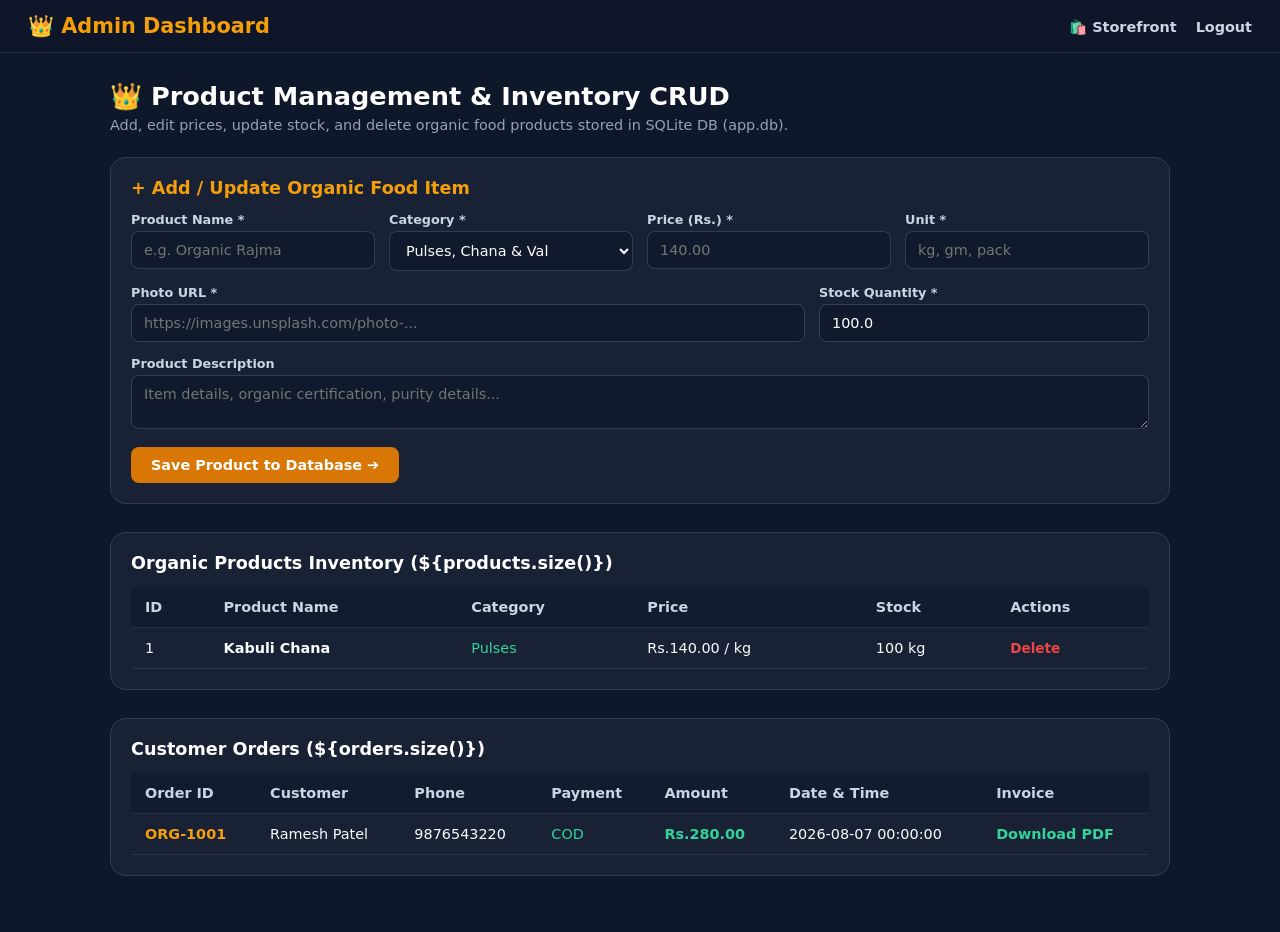
==== src/main/resources/templates/admin_dashboard.html @ 92582977 "Food Added" ====
<!DOCTYPE html>
<html xmlns:th="http://www.thymeleaf.org" xmlns:sec="http://www.thymeleaf.org/extras/spring-security" lang="en">
<head>
    <meta charset="UTF-8">
    <meta name="viewport" content="width=device-width, initial-scale=1.0">
    <title>Organic Store Admin Dashboard</title>
    <style>
        * { box-sizing: border-box; margin: 0; padding: 0; font-family: 'Segoe UI', system-ui, sans-serif; }
        body { background: #0f172a; color: #f8fafc; min-height: 100vh; }
        
        nav.navbar {
            background: rgba(15, 23, 42, 0.95);
            border-bottom: 1px solid rgba(255, 255, 255, 0.1);
            padding: 14px 28px;
            display: flex;
            justify-content: space-between;
            align-items: center;
        }
        .nav-brand { font-size: 1.3rem; font-weight: 800; color: #f59e0b; text-decoration: none; }
        .nav-item { color: #cbd5e1; text-decoration: none; font-size: 0.9rem; font-weight: 600; }

        .container { max-width: 1100px; margin: 0 auto; padding: 28px 20px; }
        h1 { font-size: 1.6rem; font-weight: 800; color: #ffffff; margin-bottom: 6px; }
        p.subtitle { font-size: 0.9rem; color: #94a3b8; margin-bottom: 24px; }

        .card { background: rgba(30, 41, 59, 0.7); border: 1px solid rgba(255, 255, 255, 0.1); border-radius: 16px; padding: 20px; margin-bottom: 28px; }

        .form-grid { display: grid; grid-template-columns: repeat(auto-fit, minmax(200px, 1fr)); gap: 14px; margin-bottom: 14px; }
        label { display: block; font-size: 0.8rem; font-weight: 600; color: #cbd5e1; margin-bottom: 4px; }
        input[type="text"], input[type="number"], select, textarea {
            width: 100%;
            padding: 10px 12px;
            background: rgba(15, 23, 42, 0.7);
            border: 1px solid rgba(255, 255, 255, 0.15);
            border-radius: 8px;
            color: #ffffff;
            font-size: 0.9rem;
            outline: none;
        }

        .btn-add {
            background: #d97706;
            color: #ffffff;
            border: none;
            padding: 10px 20px;
            border-radius: 8px;
            font-weight: 700;
            font-size: 0.9rem;
            cursor: pointer;
        }
        .btn-add:hover { background: #f59e0b; }

        table { width: 100%; border-collapse: collapse; margin-top: 10px; }
        th, td { padding: 12px 14px; text-align: left; border-bottom: 1px solid rgba(255, 255, 255, 0.08); font-size: 0.9rem; }
        th { background: rgba(15, 23, 42, 0.5); color: #cbd5e1; font-weight: 700; }
        
        .btn-del { color: #ef4444; text-decoration: none; font-weight: 700; font-size: 0.85rem; }
    </style>
</head>
<body>

    <nav class="navbar">
        <a th:href="@{/admin/dashboard}" class="nav-brand">👑 Admin Dashboard</a>
        <div>
            <a th:href="@{/catalog}" class="nav-item" style="margin-right: 14px;">🛍️ Storefront</a>
            <a th:href="@{/logout}" class="nav-item">Logout</a>
        </div>
    </nav>

    <div class="container">
        <h1>👑 Product Management & Inventory CRUD</h1>
        <p class="subtitle">Add, edit prices, update stock, and delete organic food products stored in SQLite DB (app.db).</p>

        <!-- Add New Product Form -->
        <div class="card">
            <h3 style="font-size: 1.1rem; font-weight: 700; margin-bottom: 14px; color: #f59e0b;">+ Add / Update Organic Food Item</h3>
            <form th:action="@{/admin/product/save}" method="post">
                <div class="form-grid">
                    <div>
                        <label for="name">Product Name *</label>
                        <input type="text" id="name" name="name" placeholder="e.g. Organic Rajma" required>
                    </div>

                    <div>
                        <label for="category">Category *</label>
                        <select id="category" name="category" required>
                            <option value="Pulses">Pulses, Chana & Val</option>
                            <option value="Millets">Millets</option>
                            <option value="Grains">Grains & Rice</option>
                            <option value="Spices">Spices & Oils</option>
                        </select>
                    </div>

                    <div>
                        <label for="price">Price (Rs.) *</label>
                        <input type="number" step="0.01" id="price" name="price" placeholder="140.00" required>
                    </div>

                    <div>
                        <label for="unit">Unit *</label>
                        <input type="text" id="unit" name="unit" placeholder="kg, gm, pack" required>
                    </div>
                </div>

                <div class="form-grid">
                    <div style="grid-column: span 2;">
                        <label for="imageUrl">Photo URL *</label>
                        <input type="text" id="imageUrl" name="imageUrl" placeholder="https://images.unsplash.com/photo-..." required>
                    </div>

                    <div>
                        <label for="stockQuantity">Stock Quantity *</label>
                        <input type="number" step="0.1" id="stockQuantity" name="stockQuantity" value="100.0" required>
                    </div>
                </div>

                <div style="margin-top: 10px;">
                    <label for="description">Product Description</label>
                    <textarea id="description" name="description" rows="2" placeholder="Item details, organic certification, purity details..."></textarea>
                </div>

                <button type="submit" class="btn-add" style="margin-top: 14px;">Save Product to Database ➔</button>
            </form>
        </div>

        <!-- Product Inventory Table -->
        <div class="card">
            <h3 style="font-size: 1.1rem; font-weight: 700; margin-bottom: 14px; color: #ffffff;">Organic Products Inventory (${products.size()})</h3>
            
            <table>
                <thead>
                    <tr>
                        <th>ID</th>
                        <th>Product Name</th>
                        <th>Category</th>
                        <th>Price</th>
                        <th>Stock</th>
                        <th>Actions</th>
                    </tr>
                </thead>
                <tbody>
                    <tr th:each="p : ${products}">
                        <td th:text="${p.id}">1</td>
                        <td th:text="${p.name}" style="font-weight: 700; color: #ffffff;">Kabuli Chana</td>
                        <td th:text="${p.category}" style="color: #34d399;">Pulses</td>
                        <td th:text="'Rs.' + ${#numbers.formatDecimal(p.price, 1, 2)} + ' / ' + ${p.unit}">Rs.140.00 / kg</td>
                        <td th:text="${p.stockQuantity} + ' ' + ${p.unit}">100 kg</td>
                        <td>
                            <a th:href="@{/admin/product/delete/{id}(id=${p.id})}" class="btn-del" onclick="return confirm('Are you sure you want to delete this item?');">Delete</a>
                        </td>
                    </tr>
                </tbody>
            </table>
        </div>

        <!-- Orders History Table -->
        <div class="card">
            <h3 style="font-size: 1.1rem; font-weight: 700; margin-bottom: 14px; color: #ffffff;">Customer Orders (${orders.size()})</h3>
            
            <table>
                <thead>
                    <tr>
                        <th>Order ID</th>
                        <th>Customer</th>
                        <th>Phone</th>
                        <th>Payment</th>
                        <th>Amount</th>
                        <th>Date & Time</th>
                        <th>Invoice</th>
                    </tr>
                </thead>
                <tbody>
                    <tr th:each="o : ${orders}">
                        <td th:text="${o.orderId}" style="font-weight: 700; color: #f59e0b;">ORG-1001</td>
                        <td th:text="${o.customerName}">Ramesh Patel</td>
                        <td th:text="${o.customerPhone}">9876543220</td>
                        <td th:text="${o.paymentMode}" style="color: #34d399;">COD</td>
                        <td th:text="'Rs.' + ${#numbers.formatDecimal(o.totalAmount, 1, 2)}" style="font-weight: 700; color: #34d399;">Rs.280.00</td>
                        <td th:text="${o.timestamp}">2026-08-07 00:00:00</td>
                        <td>
                            <a th:href="@{/invoice/{orderId}(orderId=${o.orderId})}" style="color: #34d399; font-weight: 700; text-decoration: none;">Download PDF</a>
                        </td>
                    </tr>
                </tbody>
            </table>
        </div>
    </div>

</body>
</html>
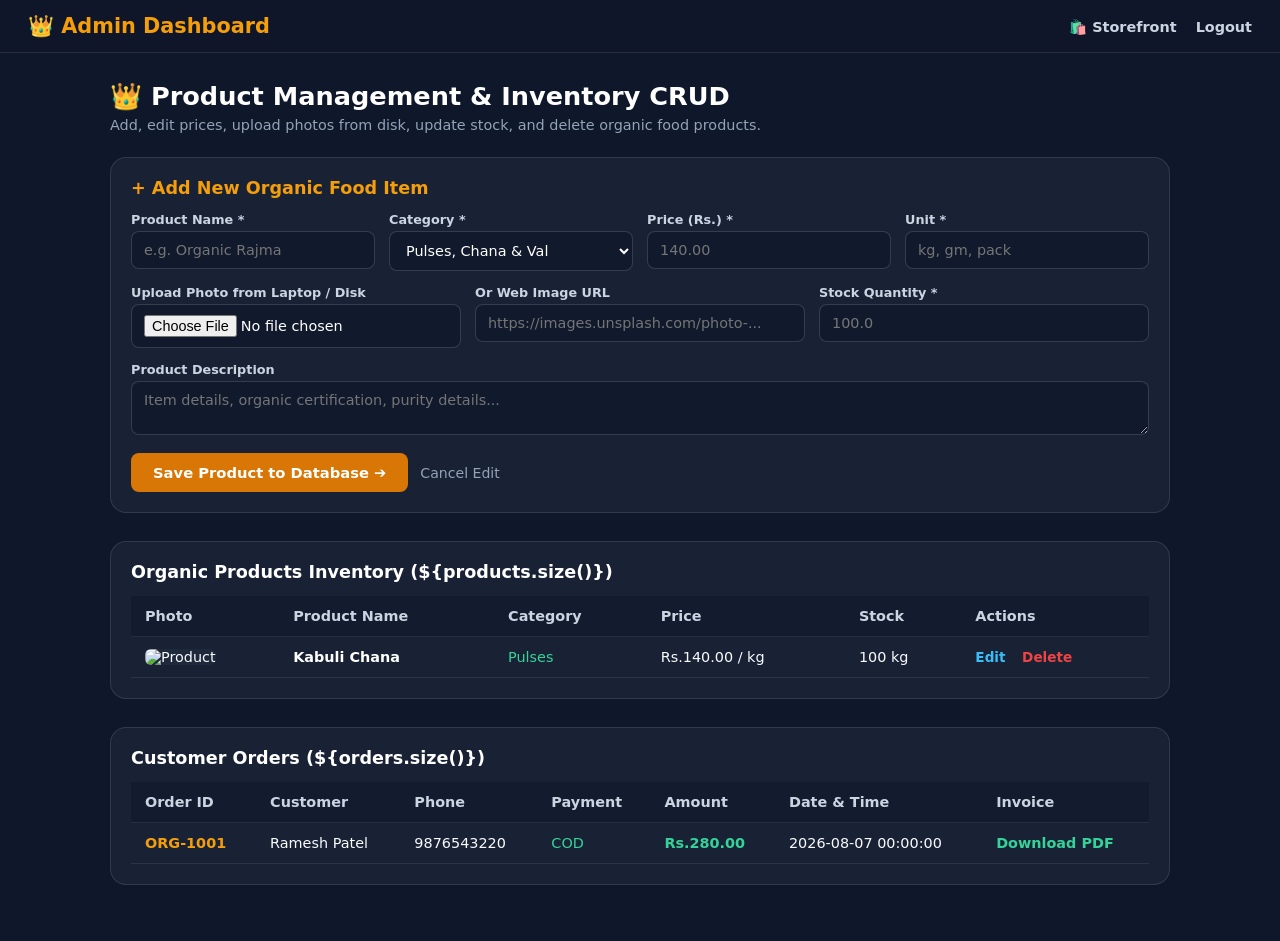
==== commit 2289d8b9: "feat: Add photo upload from disk and Edit Product functionality" ====
--- a/src/main/resources/templates/admin_dashboard.html
+++ b/src/main/resources/templates/admin_dashboard.html
@@ -27,7 +27,7 @@
 
         .form-grid { display: grid; grid-template-columns: repeat(auto-fit, minmax(200px, 1fr)); gap: 14px; margin-bottom: 14px; }
         label { display: block; font-size: 0.8rem; font-weight: 600; color: #cbd5e1; margin-bottom: 4px; }
-        input[type="text"], input[type="number"], select, textarea {
+        input[type="text"], input[type="number"], input[type="file"], select, textarea {
             width: 100%;
             padding: 10px 12px;
             background: rgba(15, 23, 42, 0.7);
@@ -42,11 +42,12 @@
             background: #d97706;
             color: #ffffff;
             border: none;
-            padding: 10px 20px;
+            padding: 11px 22px;
             border-radius: 8px;
             font-weight: 700;
-            font-size: 0.9rem;
+            font-size: 0.92rem;
             cursor: pointer;
+            transition: background 0.15s ease;
         }
         .btn-add:hover { background: #f59e0b; }
 
@@ -54,7 +55,9 @@
         th, td { padding: 12px 14px; text-align: left; border-bottom: 1px solid rgba(255, 255, 255, 0.08); font-size: 0.9rem; }
         th { background: rgba(15, 23, 42, 0.5); color: #cbd5e1; font-weight: 700; }
         
+        .btn-edit { color: #38bdf8; text-decoration: none; font-weight: 700; font-size: 0.85rem; margin-right: 12px; }
         .btn-del { color: #ef4444; text-decoration: none; font-weight: 700; font-size: 0.85rem; }
+        .prod-thumb { width: 42px; height: 42px; border-radius: 6px; object-fit: cover; background: #1e293b; }
     </style>
 </head>
 <body>
@@ -69,21 +72,27 @@
 
     <div class="container">
         <h1>👑 Product Management & Inventory CRUD</h1>
-        <p class="subtitle">Add, edit prices, update stock, and delete organic food products stored in SQLite DB (app.db).</p>
-
-        <!-- Add New Product Form -->
+        <p class="subtitle">Add, edit prices, upload photos from disk, update stock, and delete organic food products.</p>
+
+        <!-- Add / Edit Organic Product Form -->
         <div class="card">
-            <h3 style="font-size: 1.1rem; font-weight: 700; margin-bottom: 14px; color: #f59e0b;">+ Add / Update Organic Food Item</h3>
-            <form th:action="@{/admin/product/save}" method="post">
+            <h3 style="font-size: 1.1rem; font-weight: 700; margin-bottom: 14px; color: #f59e0b;"
+                th:text="${isEditing ? '✏️ Edit Organic Product (ID: ' + product.id + ')' : '+ Add New Organic Food Item'}">
+                + Add New Organic Food Item
+            </h3>
+            
+            <form th:action="@{/admin/product/save}" method="post" enctype="multipart/form-data" th:object="${product}">
+                <input type="hidden" th:field="*{id}" />
+
                 <div class="form-grid">
                     <div>
                         <label for="name">Product Name *</label>
-                        <input type="text" id="name" name="name" placeholder="e.g. Organic Rajma" required>
+                        <input type="text" id="name" th:field="*{name}" placeholder="e.g. Organic Rajma" required>
                     </div>
 
                     <div>
                         <label for="category">Category *</label>
-                        <select id="category" name="category" required>
+                        <select id="category" th:field="*{category}" required>
                             <option value="Pulses">Pulses, Chana & Val</option>
                             <option value="Millets">Millets</option>
                             <option value="Grains">Grains & Rice</option>
@@ -93,33 +102,41 @@
 
                     <div>
                         <label for="price">Price (Rs.) *</label>
-                        <input type="number" step="0.01" id="price" name="price" placeholder="140.00" required>
+                        <input type="number" step="0.01" id="price" th:field="*{price}" placeholder="140.00" required>
                     </div>
 
                     <div>
                         <label for="unit">Unit *</label>
-                        <input type="text" id="unit" name="unit" placeholder="kg, gm, pack" required>
+                        <input type="text" id="unit" th:field="*{unit}" placeholder="kg, gm, pack" required>
                     </div>
                 </div>
 
                 <div class="form-grid">
-                    <div style="grid-column: span 2;">
-                        <label for="imageUrl">Photo URL *</label>
-                        <input type="text" id="imageUrl" name="imageUrl" placeholder="https://images.unsplash.com/photo-..." required>
+                    <div>
+                        <label for="imageFile">Upload Photo from Laptop / Disk</label>
+                        <input type="file" id="imageFile" name="imageFile" accept="image/*">
+                    </div>
+
+                    <div>
+                        <label for="imageUrl">Or Web Image URL</label>
+                        <input type="text" id="imageUrl" th:field="*{imageUrl}" placeholder="https://images.unsplash.com/photo-...">
                     </div>
 
                     <div>
                         <label for="stockQuantity">Stock Quantity *</label>
-                        <input type="number" step="0.1" id="stockQuantity" name="stockQuantity" value="100.0" required>
+                        <input type="number" step="0.1" id="stockQuantity" th:field="*{stockQuantity}" placeholder="100.0" required>
                     </div>
                 </div>
 
                 <div style="margin-top: 10px;">
                     <label for="description">Product Description</label>
-                    <textarea id="description" name="description" rows="2" placeholder="Item details, organic certification, purity details..."></textarea>
-                </div>
-
-                <button type="submit" class="btn-add" style="margin-top: 14px;">Save Product to Database ➔</button>
+                    <textarea id="description" th:field="*{description}" rows="2" placeholder="Item details, organic certification, purity details..."></textarea>
+                </div>
+
+                <div style="display: flex; gap: 12px; align-items: center; margin-top: 14px;">
+                    <button type="submit" class="btn-add" th:text="${isEditing ? 'Save Changes ➔' : 'Save Product to Database ➔'}">Save Product to Database ➔</button>
+                    <a th:if="${isEditing}" th:href="@{/admin/dashboard}" style="color: #94a3b8; text-decoration: none; font-size: 0.88rem;">Cancel Edit</a>
+                </div>
             </form>
         </div>
 
@@ -130,7 +147,7 @@
             <table>
                 <thead>
                     <tr>
-                        <th>ID</th>
+                        <th>Photo</th>
                         <th>Product Name</th>
                         <th>Category</th>
                         <th>Price</th>
@@ -140,12 +157,15 @@
                 </thead>
                 <tbody>
                     <tr th:each="p : ${products}">
-                        <td th:text="${p.id}">1</td>
+                        <td>
+                            <img th:src="${p.imageUrl}" class="prod-thumb" alt="Product" onerror="this.src='https://images.unsplash.com/photo-1540420773420-3366772f4999?w=600'">
+                        </td>
                         <td th:text="${p.name}" style="font-weight: 700; color: #ffffff;">Kabuli Chana</td>
                         <td th:text="${p.category}" style="color: #34d399;">Pulses</td>
                         <td th:text="'Rs.' + ${#numbers.formatDecimal(p.price, 1, 2)} + ' / ' + ${p.unit}">Rs.140.00 / kg</td>
                         <td th:text="${p.stockQuantity} + ' ' + ${p.unit}">100 kg</td>
                         <td>
+                            <a th:href="@{/admin/dashboard(editId=${p.id})}" class="btn-edit">Edit</a>
                             <a th:href="@{/admin/product/delete/{id}(id=${p.id})}" class="btn-del" onclick="return confirm('Are you sure you want to delete this item?');">Delete</a>
                         </td>
                     </tr>
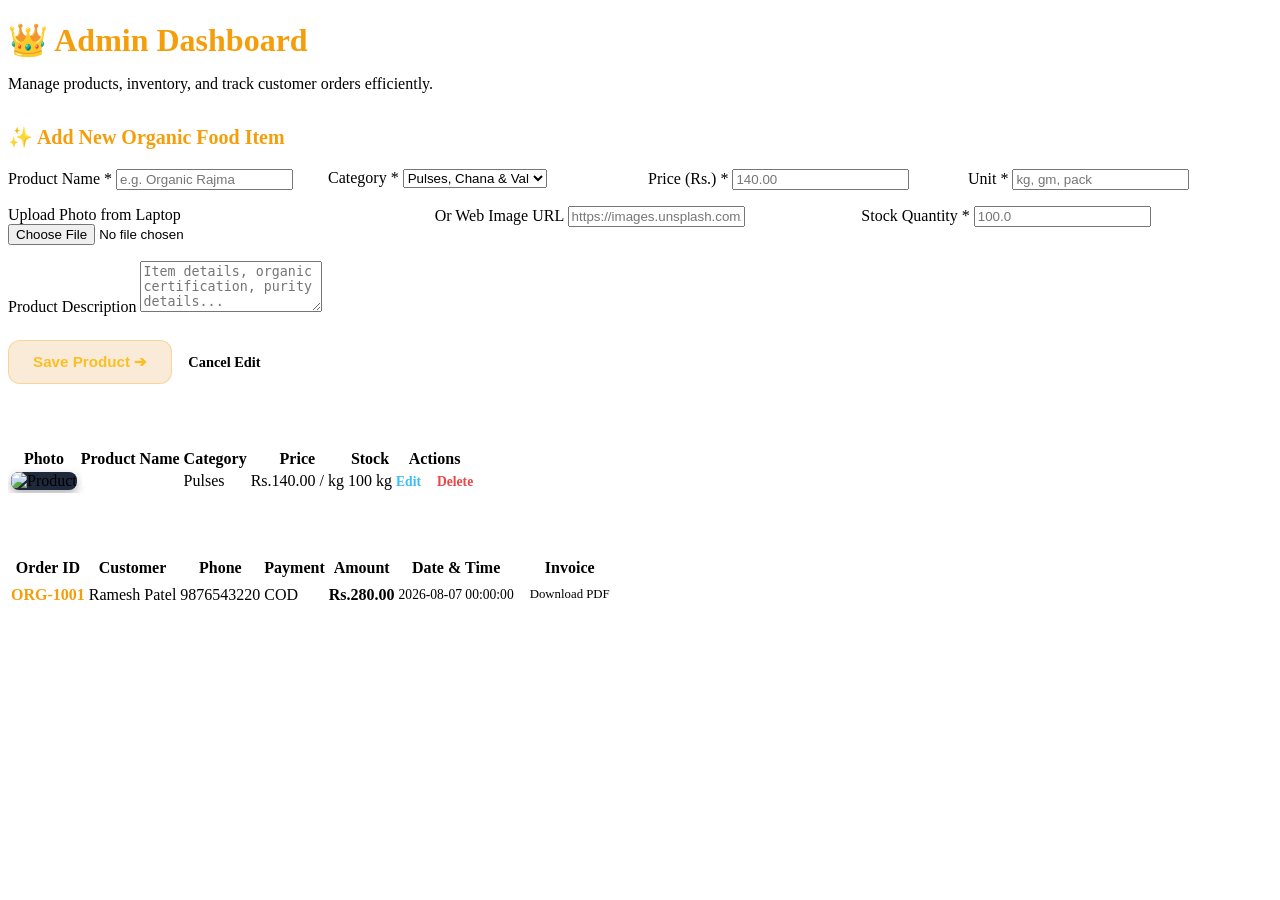
==== commit af99b21b: "feat: Implement premium UI with glassmorphic navbar and global CSS styling" ====
--- a/src/main/resources/templates/admin_dashboard.html
+++ b/src/main/resources/templates/admin_dashboard.html
@@ -4,93 +4,66 @@
     <meta charset="UTF-8">
     <meta name="viewport" content="width=device-width, initial-scale=1.0">
     <title>Organic Store Admin Dashboard</title>
+    <link rel="stylesheet" th:href="@{/css/styles.css}">
     <style>
-        * { box-sizing: border-box; margin: 0; padding: 0; font-family: 'Segoe UI', system-ui, sans-serif; }
-        body { background: #0f172a; color: #f8fafc; min-height: 100vh; }
-        
-        nav.navbar {
-            background: rgba(15, 23, 42, 0.95);
-            border-bottom: 1px solid rgba(255, 255, 255, 0.1);
-            padding: 14px 28px;
-            display: flex;
-            justify-content: space-between;
-            align-items: center;
-        }
-        .nav-brand { font-size: 1.3rem; font-weight: 800; color: #f59e0b; text-decoration: none; }
-        .nav-item { color: #cbd5e1; text-decoration: none; font-size: 0.9rem; font-weight: 600; }
-
-        .container { max-width: 1100px; margin: 0 auto; padding: 28px 20px; }
-        h1 { font-size: 1.6rem; font-weight: 800; color: #ffffff; margin-bottom: 6px; }
-        p.subtitle { font-size: 0.9rem; color: #94a3b8; margin-bottom: 24px; }
-
-        .card { background: rgba(30, 41, 59, 0.7); border: 1px solid rgba(255, 255, 255, 0.1); border-radius: 16px; padding: 20px; margin-bottom: 28px; }
-
-        .form-grid { display: grid; grid-template-columns: repeat(auto-fit, minmax(200px, 1fr)); gap: 14px; margin-bottom: 14px; }
-        label { display: block; font-size: 0.8rem; font-weight: 600; color: #cbd5e1; margin-bottom: 4px; }
-        input[type="text"], input[type="number"], input[type="file"], select, textarea {
-            width: 100%;
-            padding: 10px 12px;
-            background: rgba(15, 23, 42, 0.7);
-            border: 1px solid rgba(255, 255, 255, 0.15);
-            border-radius: 8px;
-            color: #ffffff;
-            font-size: 0.9rem;
-            outline: none;
-        }
-
-        .btn-add {
-            background: #d97706;
-            color: #ffffff;
-            border: none;
-            padding: 11px 22px;
-            border-radius: 8px;
-            font-weight: 700;
-            font-size: 0.92rem;
-            cursor: pointer;
-            transition: background 0.15s ease;
-        }
-        .btn-add:hover { background: #f59e0b; }
-
-        table { width: 100%; border-collapse: collapse; margin-top: 10px; }
-        th, td { padding: 12px 14px; text-align: left; border-bottom: 1px solid rgba(255, 255, 255, 0.08); font-size: 0.9rem; }
-        th { background: rgba(15, 23, 42, 0.5); color: #cbd5e1; font-weight: 700; }
+        .form-grid { display: grid; grid-template-columns: repeat(auto-fit, minmax(220px, 1fr)); gap: 16px; margin-bottom: 16px; }
         
         .btn-edit { color: #38bdf8; text-decoration: none; font-weight: 700; font-size: 0.85rem; margin-right: 12px; }
+        .btn-edit:hover { color: #7dd3fc; }
+        
         .btn-del { color: #ef4444; text-decoration: none; font-weight: 700; font-size: 0.85rem; }
-        .prod-thumb { width: 42px; height: 42px; border-radius: 6px; object-fit: cover; background: #1e293b; }
+        .btn-del:hover { color: #f87171; }
+        
+        .prod-thumb { width: 48px; height: 48px; border-radius: 8px; object-fit: cover; background: #1e293b; box-shadow: 0 4px 10px rgba(0,0,0,0.3); }
+        
+        h1 { margin-bottom: 8px; font-size: 2rem; color: #f59e0b; }
+        .subtitle { color: var(--text-muted); font-size: 1rem; margin-bottom: 32px; }
+        
+        .btn-add {
+            background: rgba(217, 119, 6, 0.15);
+            color: #fbbf24;
+            border: 1px solid rgba(245, 158, 11, 0.3);
+            padding: 12px 24px;
+            border-radius: 12px;
+            font-weight: 700;
+            font-size: 0.95rem;
+            cursor: pointer;
+            transition: all 0.2s ease;
+        }
+        .btn-add:hover { background: rgba(217, 119, 6, 0.3); border-color: #fbbf24; color: #fde68a; }
+        
+        .cancel-link {
+            color: var(--text-muted); text-decoration: none; font-size: 0.9rem; font-weight: 600;
+        }
+        .cancel-link:hover { color: var(--text-main); }
     </style>
 </head>
 <body>
 
-    <nav class="navbar">
-        <a th:href="@{/admin/dashboard}" class="nav-brand">👑 Admin Dashboard</a>
-        <div>
-            <a th:href="@{/catalog}" class="nav-item" style="margin-right: 14px;">🛍️ Storefront</a>
-            <a th:href="@{/logout}" class="nav-item">Logout</a>
-        </div>
-    </nav>
+    <!-- Unified Top Navigation Bar -->
+    <nav th:replace="~{fragments/navbar :: navbar}"></nav>
 
     <div class="container">
-        <h1>👑 Product Management & Inventory CRUD</h1>
-        <p class="subtitle">Add, edit prices, upload photos from disk, update stock, and delete organic food products.</p>
+        <h1>👑 Admin Dashboard</h1>
+        <p class="subtitle">Manage products, inventory, and track customer orders efficiently.</p>
 
         <!-- Add / Edit Organic Product Form -->
-        <div class="card">
-            <h3 style="font-size: 1.1rem; font-weight: 700; margin-bottom: 14px; color: #f59e0b;"
-                th:text="${isEditing ? '✏️ Edit Organic Product (ID: ' + product.id + ')' : '+ Add New Organic Food Item'}">
-                + Add New Organic Food Item
+        <div class="card mb-4">
+            <h3 style="font-size: 1.25rem; font-weight: 700; margin-bottom: 20px; color: #f59e0b;"
+                th:text="${isEditing ? '✏️ Edit Organic Product (ID: ' + product.id + ')' : '✨ Add New Organic Food Item'}">
+                ✨ Add New Organic Food Item
             </h3>
             
             <form th:action="@{/admin/product/save}" method="post" enctype="multipart/form-data" th:object="${product}">
                 <input type="hidden" th:field="*{id}" />
 
                 <div class="form-grid">
-                    <div>
+                    <div class="form-group">
                         <label for="name">Product Name *</label>
                         <input type="text" id="name" th:field="*{name}" placeholder="e.g. Organic Rajma" required>
                     </div>
 
-                    <div>
+                    <div class="form-group">
                         <label for="category">Category *</label>
                         <select id="category" th:field="*{category}" required>
                             <option value="Pulses">Pulses, Chana & Val</option>
@@ -100,109 +73,113 @@
                         </select>
                     </div>
 
-                    <div>
+                    <div class="form-group">
                         <label for="price">Price (Rs.) *</label>
                         <input type="number" step="0.01" id="price" th:field="*{price}" placeholder="140.00" required>
                     </div>
 
-                    <div>
+                    <div class="form-group">
                         <label for="unit">Unit *</label>
                         <input type="text" id="unit" th:field="*{unit}" placeholder="kg, gm, pack" required>
                     </div>
                 </div>
 
                 <div class="form-grid">
-                    <div>
-                        <label for="imageFile">Upload Photo from Laptop / Disk</label>
+                    <div class="form-group">
+                        <label for="imageFile">Upload Photo from Laptop</label>
                         <input type="file" id="imageFile" name="imageFile" accept="image/*">
                     </div>
 
-                    <div>
+                    <div class="form-group">
                         <label for="imageUrl">Or Web Image URL</label>
                         <input type="text" id="imageUrl" th:field="*{imageUrl}" placeholder="https://images.unsplash.com/photo-...">
                     </div>
 
-                    <div>
+                    <div class="form-group">
                         <label for="stockQuantity">Stock Quantity *</label>
                         <input type="number" step="0.1" id="stockQuantity" th:field="*{stockQuantity}" placeholder="100.0" required>
                     </div>
                 </div>
 
-                <div style="margin-top: 10px;">
+                <div class="form-group">
                     <label for="description">Product Description</label>
-                    <textarea id="description" th:field="*{description}" rows="2" placeholder="Item details, organic certification, purity details..."></textarea>
+                    <textarea id="description" th:field="*{description}" rows="3" placeholder="Item details, organic certification, purity details..."></textarea>
                 </div>
 
-                <div style="display: flex; gap: 12px; align-items: center; margin-top: 14px;">
-                    <button type="submit" class="btn-add" th:text="${isEditing ? 'Save Changes ➔' : 'Save Product to Database ➔'}">Save Product to Database ➔</button>
-                    <a th:if="${isEditing}" th:href="@{/admin/dashboard}" style="color: #94a3b8; text-decoration: none; font-size: 0.88rem;">Cancel Edit</a>
+                <div style="display: flex; gap: 16px; align-items: center; margin-top: 24px;">
+                    <button type="submit" class="btn-add" th:text="${isEditing ? 'Save Changes ➔' : 'Save Product ➔'}">Save Product ➔</button>
+                    <a th:if="${isEditing}" th:href="@{/admin/dashboard}" class="cancel-link">Cancel Edit</a>
                 </div>
             </form>
         </div>
 
         <!-- Product Inventory Table -->
-        <div class="card">
-            <h3 style="font-size: 1.1rem; font-weight: 700; margin-bottom: 14px; color: #ffffff;">Organic Products Inventory (${products.size()})</h3>
+        <div class="card mb-4">
+            <h3 style="font-size: 1.25rem; font-weight: 700; margin-bottom: 20px; color: #ffffff;">Inventory Overview (${products.size()})</h3>
             
-            <table>
-                <thead>
-                    <tr>
-                        <th>Photo</th>
-                        <th>Product Name</th>
-                        <th>Category</th>
-                        <th>Price</th>
-                        <th>Stock</th>
-                        <th>Actions</th>
-                    </tr>
-                </thead>
-                <tbody>
-                    <tr th:each="p : ${products}">
-                        <td>
-                            <img th:src="${p.imageUrl}" class="prod-thumb" alt="Product" onerror="this.src='https://images.unsplash.com/photo-1540420773420-3366772f4999?w=600'">
-                        </td>
-                        <td th:text="${p.name}" style="font-weight: 700; color: #ffffff;">Kabuli Chana</td>
-                        <td th:text="${p.category}" style="color: #34d399;">Pulses</td>
-                        <td th:text="'Rs.' + ${#numbers.formatDecimal(p.price, 1, 2)} + ' / ' + ${p.unit}">Rs.140.00 / kg</td>
-                        <td th:text="${p.stockQuantity} + ' ' + ${p.unit}">100 kg</td>
-                        <td>
-                            <a th:href="@{/admin/dashboard(editId=${p.id})}" class="btn-edit">Edit</a>
-                            <a th:href="@{/admin/product/delete/{id}(id=${p.id})}" class="btn-del" onclick="return confirm('Are you sure you want to delete this item?');">Delete</a>
-                        </td>
-                    </tr>
-                </tbody>
-            </table>
+            <div style="overflow-x: auto;">
+                <table>
+                    <thead>
+                        <tr>
+                            <th>Photo</th>
+                            <th>Product Name</th>
+                            <th>Category</th>
+                            <th>Price</th>
+                            <th>Stock</th>
+                            <th>Actions</th>
+                        </tr>
+                    </thead>
+                    <tbody>
+                        <tr th:each="p : ${products}">
+                            <td>
+                                <img th:src="${p.imageUrl}" class="prod-thumb" alt="Product" onerror="this.src='https://images.unsplash.com/photo-1540420773420-3366772f4999?w=600'">
+                            </td>
+                            <td th:text="${p.name}" style="font-weight: 700; color: #ffffff;">Kabuli Chana</td>
+                            <td><span class="badge badge-success" th:text="${p.category}">Pulses</span></td>
+                            <td th:text="'Rs.' + ${#numbers.formatDecimal(p.price, 1, 2)} + ' / ' + ${p.unit}">Rs.140.00 / kg</td>
+                            <td th:text="${p.stockQuantity} + ' ' + ${p.unit}">100 kg</td>
+                            <td>
+                                <a th:href="@{/admin/dashboard(editId=${p.id})}" class="btn-edit">Edit</a>
+                                <a th:href="@{/admin/product/delete/{id}(id=${p.id})}" class="btn-del" onclick="return confirm('Are you sure you want to delete this item?');">Delete</a>
+                            </td>
+                        </tr>
+                    </tbody>
+                </table>
+            </div>
         </div>
 
         <!-- Orders History Table -->
         <div class="card">
-            <h3 style="font-size: 1.1rem; font-weight: 700; margin-bottom: 14px; color: #ffffff;">Customer Orders (${orders.size()})</h3>
+            <h3 style="font-size: 1.25rem; font-weight: 700; margin-bottom: 20px; color: #ffffff;">Customer Orders (${orders.size()})</h3>
             
-            <table>
-                <thead>
-                    <tr>
-                        <th>Order ID</th>
-                        <th>Customer</th>
-                        <th>Phone</th>
-                        <th>Payment</th>
-                        <th>Amount</th>
-                        <th>Date & Time</th>
-                        <th>Invoice</th>
-                    </tr>
-                </thead>
-                <tbody>
-                    <tr th:each="o : ${orders}">
-                        <td th:text="${o.orderId}" style="font-weight: 700; color: #f59e0b;">ORG-1001</td>
-                        <td th:text="${o.customerName}">Ramesh Patel</td>
-                        <td th:text="${o.customerPhone}">9876543220</td>
-                        <td th:text="${o.paymentMode}" style="color: #34d399;">COD</td>
-                        <td th:text="'Rs.' + ${#numbers.formatDecimal(o.totalAmount, 1, 2)}" style="font-weight: 700; color: #34d399;">Rs.280.00</td>
-                        <td th:text="${o.timestamp}">2026-08-07 00:00:00</td>
-                        <td>
-                            <a th:href="@{/invoice/{orderId}(orderId=${o.orderId})}" style="color: #34d399; font-weight: 700; text-decoration: none;">Download PDF</a>
-                        </td>
-                    </tr>
-                </tbody>
-            </table>
+            <div style="overflow-x: auto;">
+                <table>
+                    <thead>
+                        <tr>
+                            <th>Order ID</th>
+                            <th>Customer</th>
+                            <th>Phone</th>
+                            <th>Payment</th>
+                            <th>Amount</th>
+                            <th>Date & Time</th>
+                            <th>Invoice</th>
+                        </tr>
+                    </thead>
+                    <tbody>
+                        <tr th:each="o : ${orders}">
+                            <td th:text="${o.orderId}" style="font-weight: 700; color: #f59e0b;">ORG-1001</td>
+                            <td th:text="${o.customerName}">Ramesh Patel</td>
+                            <td th:text="${o.customerPhone}">9876543220</td>
+                            <td><span class="badge badge-warning" th:text="${o.paymentMode}">COD</span></td>
+                            <td th:text="'Rs.' + ${#numbers.formatDecimal(o.totalAmount, 1, 2)}" style="font-weight: 700; color: var(--accent);">Rs.280.00</td>
+                            <td th:text="${o.timestamp}" style="color: var(--text-muted); font-size: 0.85rem;">2026-08-07 00:00:00</td>
+                            <td>
+                                <a th:href="@{/invoice/{orderId}(orderId=${o.orderId})}" class="btn-primary" style="padding: 6px 12px; font-size: 0.8rem; display: inline-block;">Download PDF</a>
+                            </td>
+                        </tr>
+                    </tbody>
+                </table>
+            </div>
         </div>
     </div>
 
